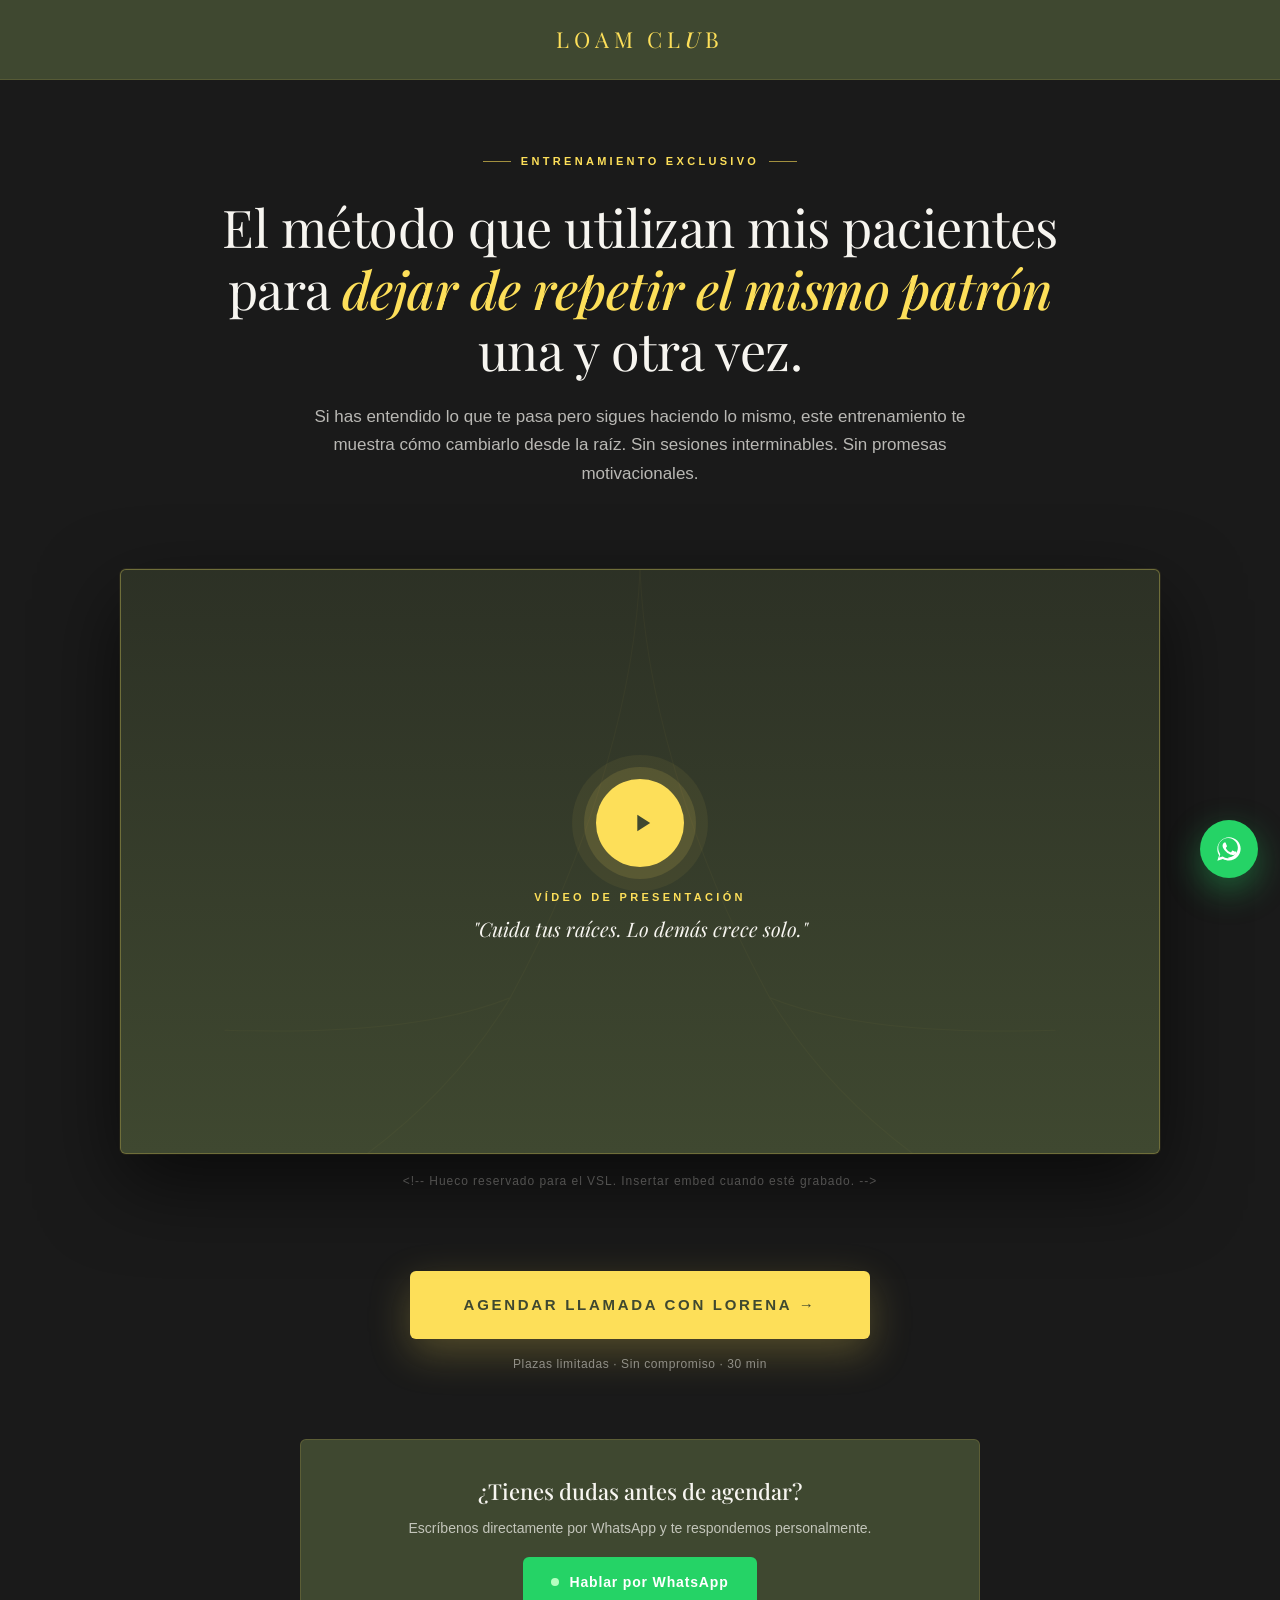
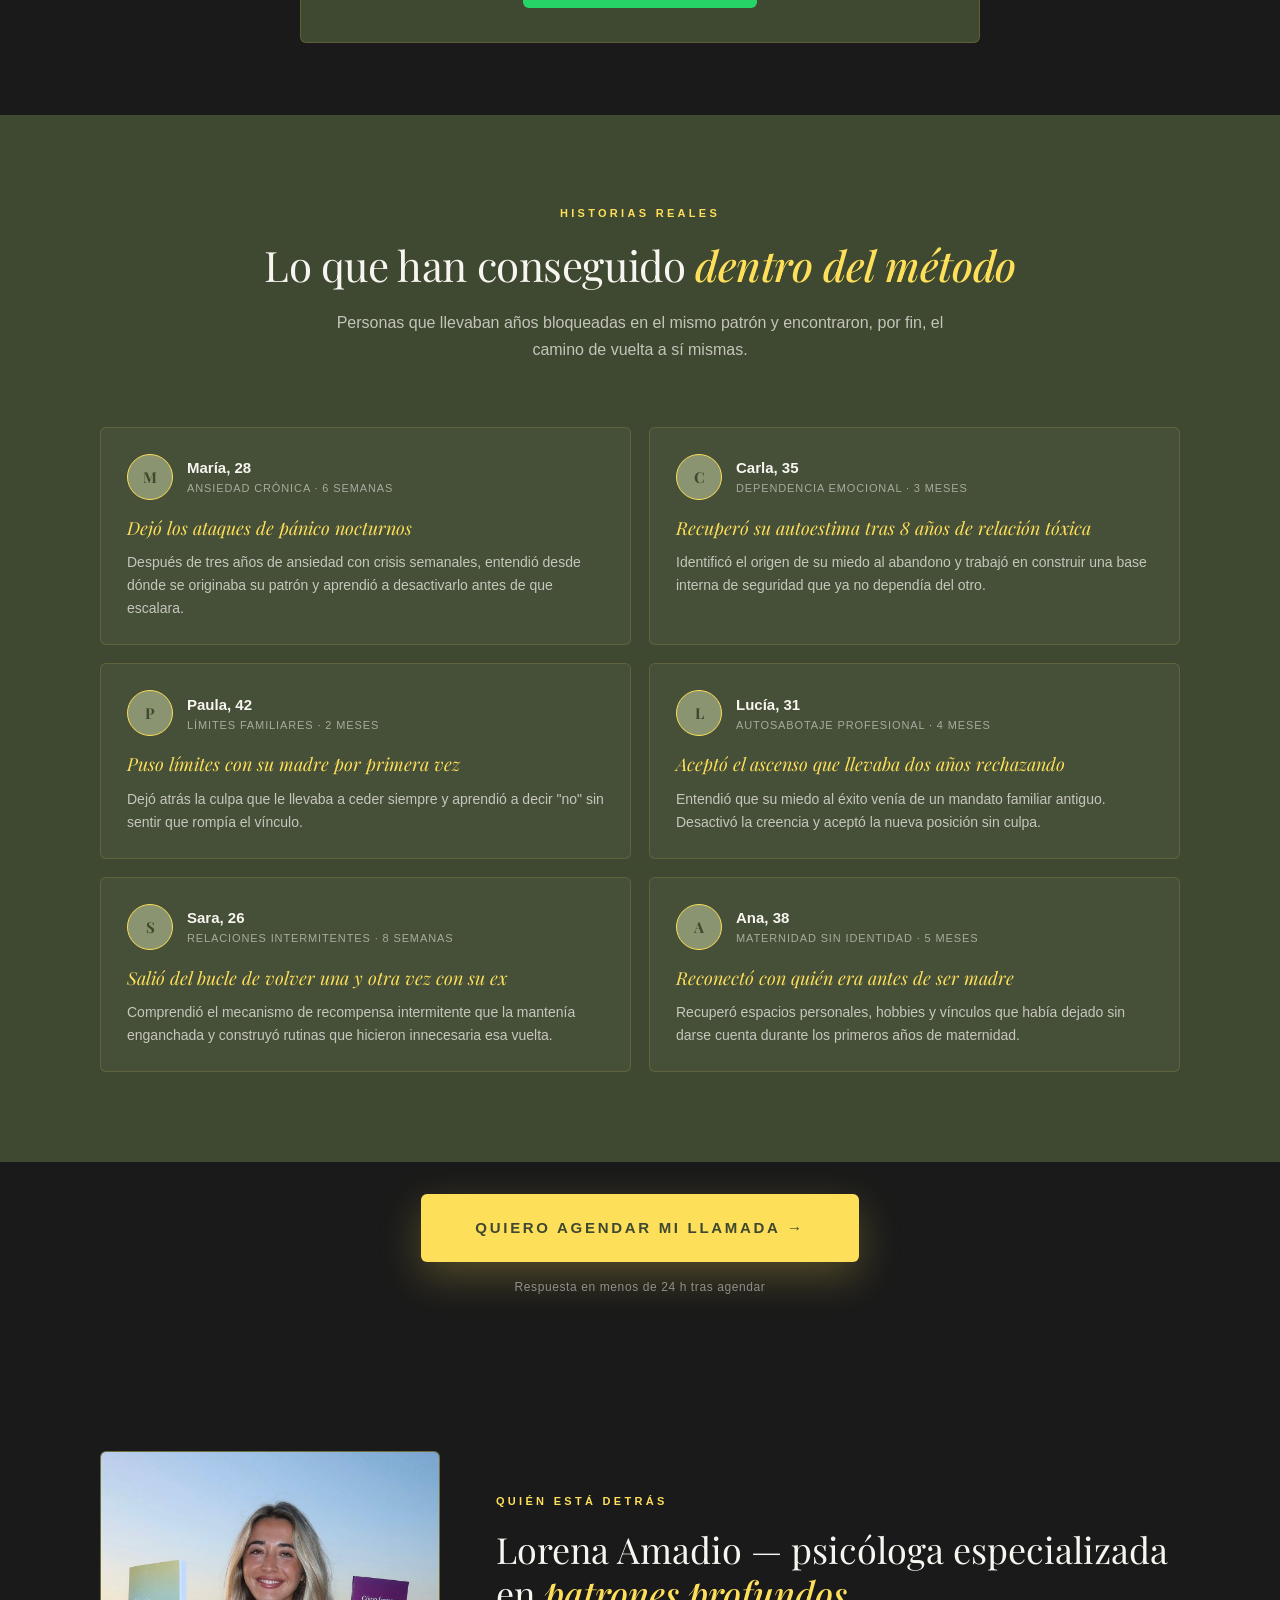
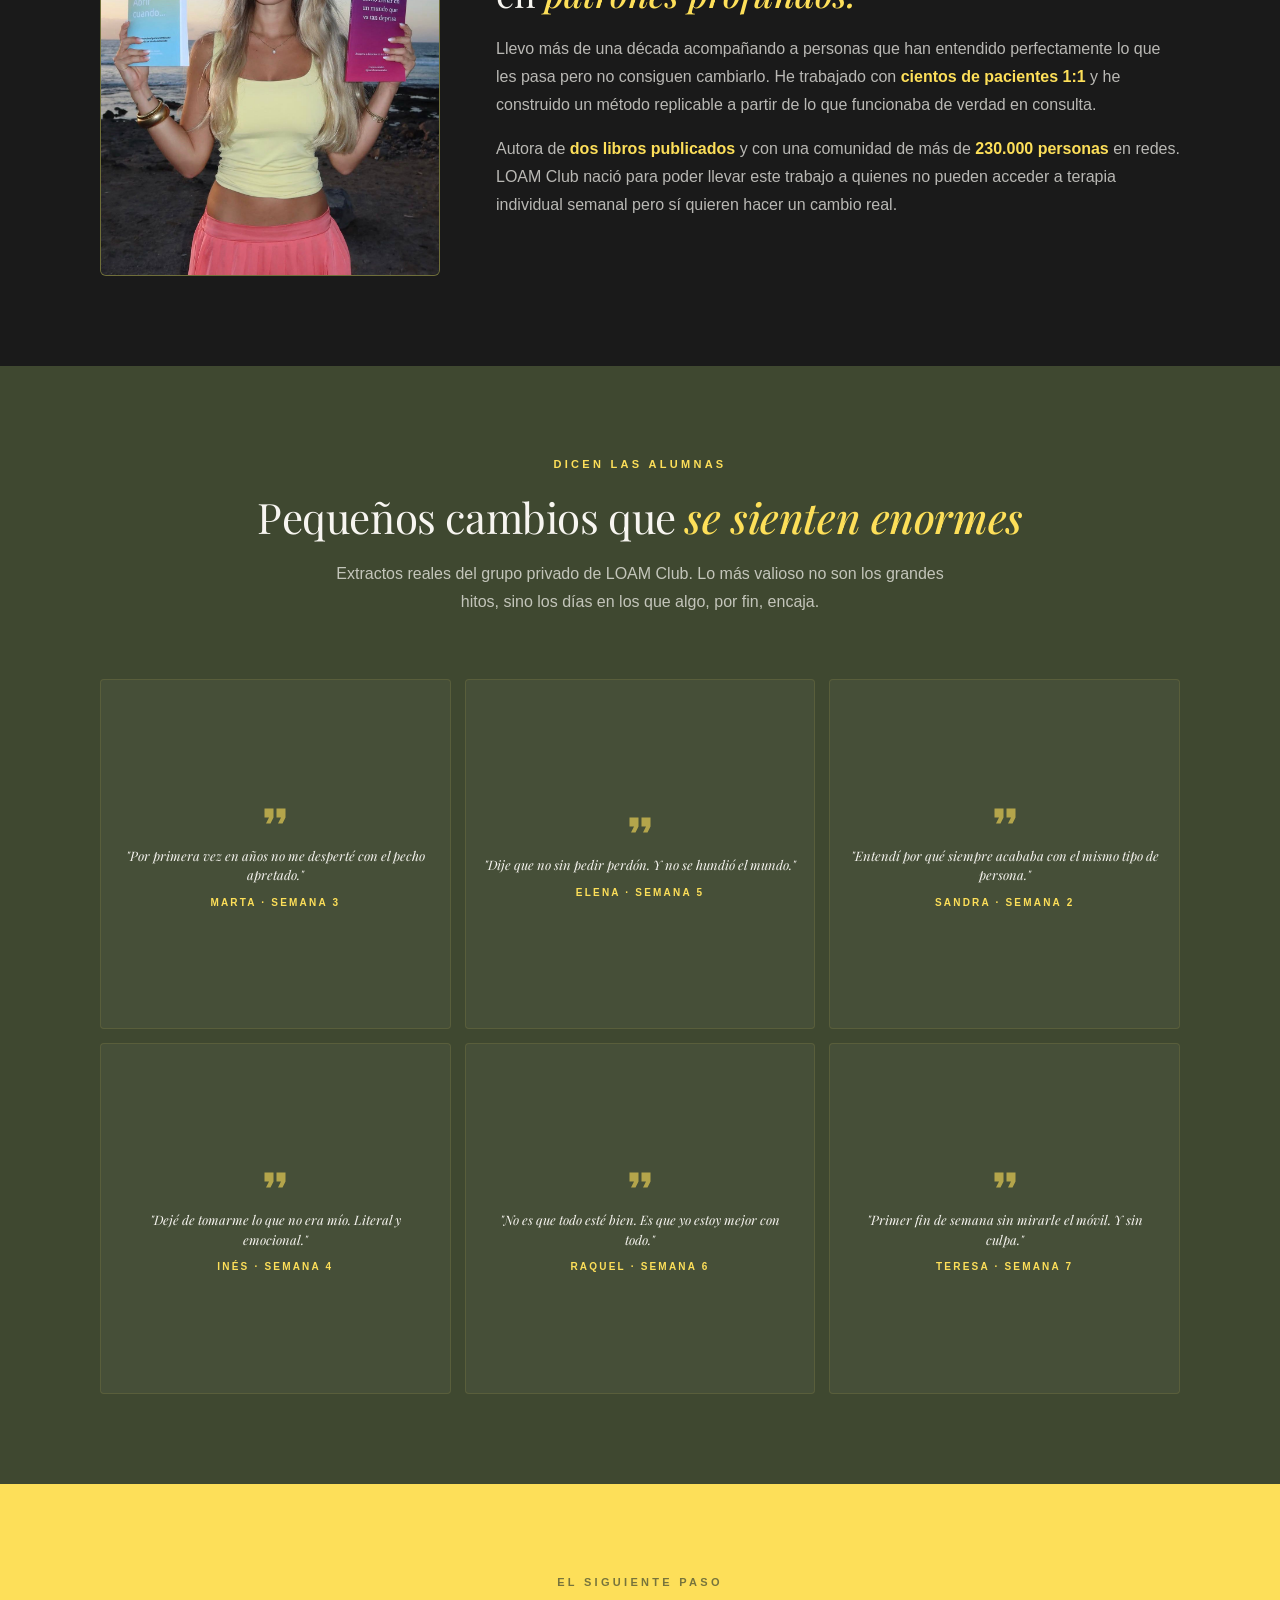
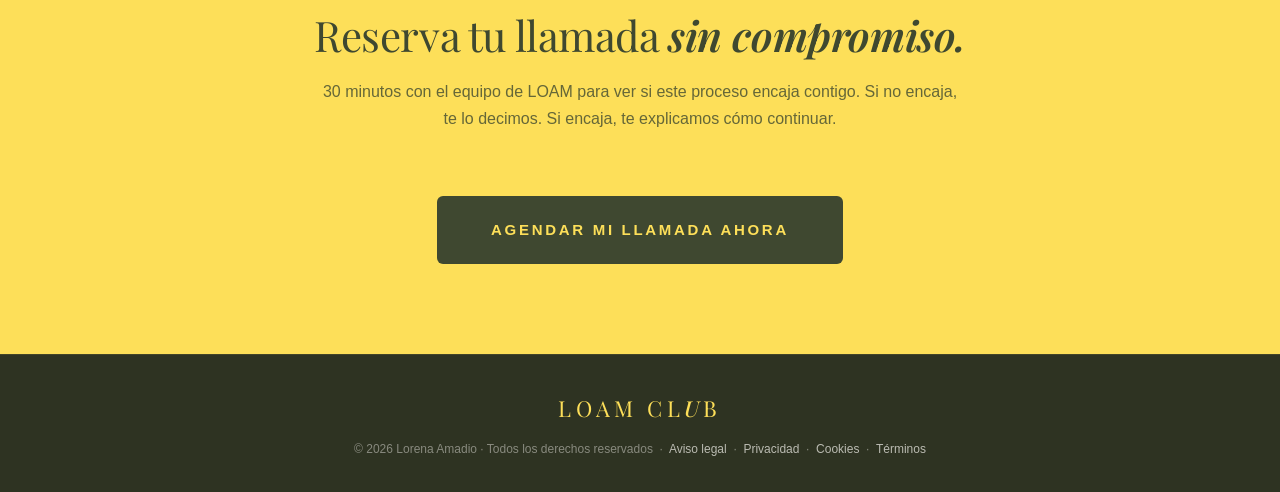
==== index.html @ 8cf87759 "VSL LOAM Club: landing de vídeo + página de agendar con Calendly - index.html: VSL con placeholder d" ====
<!DOCTYPE html>
<html lang="es">
<head>
  <meta charset="UTF-8" />
  <meta name="viewport" content="width=device-width, initial-scale=1.0" />
  <title>LOAM Club · Entrenamiento exclusivo con Lorena Amadio</title>
  <meta name="description" content="Descubre el método LOAM. Entrenamiento 1:1 con Lorena Amadio para desactivar patrones de autosabotaje y dependencia emocional." />
  <link rel="preconnect" href="https://fonts.googleapis.com">
  <link rel="preconnect" href="https://fonts.gstatic.com" crossorigin>
  <link href="https://fonts.googleapis.com/css2?family=Playfair+Display:ital,wght@0,400;0,500;0,600;0,700;1,400;1,500&display=swap" rel="stylesheet" />
  <style>
    *, *::before, *::after { box-sizing: border-box; margin: 0; padding: 0; }
    :root {
      --olive: #5B6644;
      --olive-deep: #3f4830;
      --olive-darker: #2e3322;
      --olive-soft: #8a9470;
      --gold: #FDDF59;
      --gold-hover: #f5d030;
      --black: #1A1A1A;
      --cream: #F7F5F0;
      --white: #FFFFFF;
      --muted: rgba(247,245,240,0.72);
    }
    html { scroll-behavior: smooth; }
    body {
      font-family: 'Arial Nova', Arial, Helvetica, sans-serif;
      background: var(--black);
      color: var(--cream);
      -webkit-font-smoothing: antialiased;
      overflow-x: hidden;
      line-height: 1.6;
    }
    a { color: inherit; text-decoration: none; }

    /* ─── TOP BAR / BRAND ─── */
    .topbar {
      background: var(--olive-deep);
      padding: 22px 20px;
      text-align: center;
      border-bottom: 1px solid rgba(253,223,89,0.12);
    }
    .brand-logo {
      font-family: 'Playfair Display', Georgia, serif;
      font-weight: 400;
      font-size: 22px;
      letter-spacing: 0.22em;
      color: var(--gold);
    }
    .brand-logo em { font-style: italic; font-weight: 500; }

    /* ─── HERO ─── */
    .hero {
      padding: 64px 20px 40px;
      text-align: center;
      max-width: 1080px;
      margin: 0 auto;
    }
    .overline {
      display: inline-flex;
      align-items: center;
      gap: 10px;
      font-size: 11px;
      font-weight: 700;
      letter-spacing: 0.3em;
      text-transform: uppercase;
      color: var(--gold);
      margin-bottom: 26px;
    }
    .overline::before, .overline::after {
      content: '';
      width: 28px; height: 1px;
      background: var(--gold);
      opacity: 0.6;
    }
    .headline {
      font-family: 'Playfair Display', Georgia, serif;
      font-size: clamp(30px, 4.4vw, 52px);
      font-weight: 400;
      line-height: 1.18;
      letter-spacing: -0.01em;
      color: var(--cream);
      margin-bottom: 22px;
      max-width: 920px;
      margin-left: auto; margin-right: auto;
    }
    .headline em { font-style: italic; color: var(--gold); font-weight: 500; }
    .subheadline {
      font-size: 17px;
      color: var(--muted);
      max-width: 680px;
      margin: 0 auto 40px;
      line-height: 1.7;
    }

    /* ─── VIDEO WRAPPER (placeholder) ─── */
    .video-section {
      padding: 0 20px 48px;
      max-width: 1080px;
      margin: 0 auto;
    }
    .video-wrap {
      position: relative;
      aspect-ratio: 16 / 9;
      background: var(--olive-deep);
      border: 1px solid rgba(253,223,89,0.25);
      border-radius: 6px;
      overflow: hidden;
      box-shadow: 0 30px 80px rgba(0,0,0,0.6), 0 0 0 1px rgba(253,223,89,0.08);
    }
    .video-placeholder {
      position: absolute; inset: 0;
      display: flex;
      flex-direction: column;
      align-items: center;
      justify-content: center;
      background-image:
        linear-gradient(180deg, rgba(26,26,26,0.5) 0%, rgba(63,72,48,0.6) 100%),
        url("data:image/svg+xml;utf8,<svg xmlns='http://www.w3.org/2000/svg' viewBox='0 0 800 450'><g stroke='%23FDDF59' fill='none' stroke-width='0.8' stroke-linecap='round' opacity='0.08'><path d='M400 0 C396 100,360 220,300 330 C270 380,230 420,190 450'/><path d='M400 0 C404 100,440 220,500 330 C530 380,570 420,610 450'/><path d='M300 330 C250 350,180 358,80 355'/><path d='M500 330 C550 350,620 358,720 355'/></g></svg>");
      background-size: cover;
      background-position: center;
      cursor: pointer;
    }
    .play-btn {
      width: 88px; height: 88px;
      border-radius: 50%;
      background: var(--gold);
      color: var(--olive-deep);
      display: flex;
      align-items: center;
      justify-content: center;
      box-shadow: 0 0 0 12px rgba(253,223,89,0.12), 0 0 0 24px rgba(253,223,89,0.06);
      margin-bottom: 22px;
      transition: transform .25s, box-shadow .25s;
    }
    .video-placeholder:hover .play-btn {
      transform: scale(1.08);
      box-shadow: 0 0 0 14px rgba(253,223,89,0.18), 0 0 0 28px rgba(253,223,89,0.08);
    }
    .play-btn svg { width: 28px; height: 28px; margin-left: 4px; }
    .video-label {
      font-size: 11px;
      font-weight: 700;
      color: var(--gold);
      letter-spacing: 0.3em;
      text-transform: uppercase;
      margin-bottom: 6px;
    }
    .video-sub {
      font-family: 'Playfair Display', Georgia, serif;
      font-style: italic;
      color: var(--cream);
      font-size: 20px;
    }
    .video-note {
      margin-top: 18px;
      text-align: center;
      font-size: 12px;
      color: rgba(247,245,240,0.42);
      letter-spacing: 0.08em;
    }

    /* ─── PRIMARY CTA ─── */
    .cta-block {
      text-align: center;
      padding: 32px 20px 64px;
      max-width: 720px;
      margin: 0 auto;
    }
    .btn-primary {
      display: inline-block;
      padding: 22px 54px;
      background: var(--gold);
      color: var(--olive-deep);
      font-weight: 800;
      font-size: 15px;
      letter-spacing: 0.18em;
      text-transform: uppercase;
      border-radius: 6px;
      border: none;
      cursor: pointer;
      box-shadow: 0 14px 40px rgba(253,223,89,0.25);
      transition: transform .2s, box-shadow .2s, background .2s;
      font-family: inherit;
    }
    .btn-primary:hover {
      background: var(--gold-hover);
      transform: translateY(-2px);
      box-shadow: 0 20px 48px rgba(253,223,89,0.32);
    }
    .btn-primary:active { transform: translateY(0); }
    .cta-caption {
      margin-top: 16px;
      font-size: 12px;
      color: rgba(247,245,240,0.5);
      letter-spacing: 0.05em;
    }

    /* ─── WHATSAPP BLOCK ─── */
    .wa-block {
      background: var(--olive-deep);
      padding: 34px 24px;
      margin: 0 20px 72px;
      max-width: 680px;
      margin-left: auto; margin-right: auto;
      border-radius: 6px;
      text-align: center;
      border: 1px solid rgba(253,223,89,0.15);
    }
    .wa-title {
      font-family: 'Playfair Display', Georgia, serif;
      font-size: 22px;
      font-weight: 500;
      margin-bottom: 8px;
      color: var(--cream);
    }
    .wa-sub {
      font-size: 14px;
      color: var(--muted);
      margin-bottom: 18px;
    }
    .btn-wa {
      display: inline-flex;
      align-items: center;
      gap: 10px;
      padding: 14px 28px;
      background: #25D366;
      color: #fff;
      border-radius: 6px;
      font-weight: 700;
      font-size: 14px;
      letter-spacing: 0.06em;
      transition: transform .15s;
    }
    .btn-wa:hover { transform: translateY(-2px); }
    .btn-wa .online {
      width: 8px; height: 8px;
      background: #b4ffc0;
      border-radius: 50%;
      animation: pulse 1.6s infinite;
    }
    @keyframes pulse { 50% { opacity: 0.4; } }

    /* ─── SECTION BASE ─── */
    section { padding: 90px 20px; }
    .section-inner {
      max-width: 1080px;
      margin: 0 auto;
    }
    .section-label {
      text-align: center;
      font-size: 11px;
      font-weight: 700;
      letter-spacing: 0.3em;
      text-transform: uppercase;
      color: var(--gold);
      margin-bottom: 18px;
    }
    .section-title {
      font-family: 'Playfair Display', Georgia, serif;
      font-size: clamp(28px, 3.6vw, 42px);
      font-weight: 400;
      text-align: center;
      line-height: 1.2;
      color: var(--cream);
      margin-bottom: 18px;
      letter-spacing: -0.01em;
    }
    .section-title em { font-style: italic; color: var(--gold); font-weight: 500; }
    .section-intro {
      text-align: center;
      font-size: 16px;
      color: var(--muted);
      max-width: 640px;
      margin: 0 auto 64px;
      line-height: 1.7;
    }

    /* ─── CASOS (social proof) ─── */
    .casos {
      background: var(--olive-deep);
    }
    .casos-grid {
      display: grid;
      grid-template-columns: repeat(2, 1fr);
      gap: 18px;
    }
    .caso {
      background: rgba(247,245,240,0.04);
      border: 1px solid rgba(253,223,89,0.14);
      border-radius: 6px;
      padding: 26px 26px 24px;
      transition: border-color .25s, transform .25s;
    }
    .caso:hover {
      border-color: rgba(253,223,89,0.4);
      transform: translateY(-3px);
    }
    .caso-head {
      display: flex;
      align-items: center;
      gap: 14px;
      margin-bottom: 16px;
    }
    .caso-avatar {
      width: 46px; height: 46px;
      border-radius: 50%;
      background: var(--olive-soft);
      color: var(--olive-deep);
      display: flex;
      align-items: center;
      justify-content: center;
      font-weight: 700;
      font-size: 15px;
      font-family: 'Playfair Display', serif;
      flex-shrink: 0;
      border: 1.5px solid var(--gold);
    }
    .caso-meta .name {
      font-size: 15px;
      font-weight: 700;
      color: var(--cream);
    }
    .caso-meta .info {
      font-size: 11px;
      color: rgba(247,245,240,0.55);
      letter-spacing: 0.08em;
      text-transform: uppercase;
    }
    .caso-result {
      font-family: 'Playfair Display', Georgia, serif;
      font-style: italic;
      font-size: 18px;
      color: var(--gold);
      margin-bottom: 10px;
      line-height: 1.4;
    }
    .caso-text {
      font-size: 14px;
      color: var(--muted);
      line-height: 1.65;
    }

    /* ─── AUTORIDAD LORENA ─── */
    .autoridad {
      background: var(--black);
    }
    .autoridad-grid {
      display: grid;
      grid-template-columns: 340px 1fr;
      gap: 56px;
      align-items: center;
    }
    .autoridad-img {
      position: relative;
      border-radius: 6px;
      overflow: hidden;
      aspect-ratio: 4 / 5;
      background: var(--olive-deep);
      border: 1px solid rgba(253,223,89,0.25);
    }
    .autoridad-img img {
      width: 100%; height: 100%;
      object-fit: cover;
      object-position: top center;
      display: block;
    }
    .autoridad-text h3 {
      font-family: 'Playfair Display', Georgia, serif;
      font-size: clamp(26px, 3vw, 36px);
      font-weight: 400;
      line-height: 1.2;
      color: var(--cream);
      margin-bottom: 20px;
    }
    .autoridad-text h3 em { font-style: italic; color: var(--gold); font-weight: 500; }
    .autoridad-text p {
      font-size: 16px;
      color: var(--muted);
      line-height: 1.75;
      margin-bottom: 16px;
    }
    .autoridad-text p strong { color: var(--gold); font-weight: 600; }

    /* ─── GALERÍA DE EVIDENCIA ─── */
    .gallery {
      background: var(--olive-deep);
    }
    .gallery-grid {
      display: grid;
      grid-template-columns: repeat(3, 1fr);
      gap: 14px;
    }
    .gal-item {
      aspect-ratio: 1;
      background: rgba(247,245,240,0.04);
      border: 1px solid rgba(253,223,89,0.1);
      border-radius: 4px;
      display: flex;
      flex-direction: column;
      align-items: center;
      justify-content: center;
      padding: 18px;
      text-align: center;
      transition: border-color .25s, transform .2s;
    }
    .gal-item:hover {
      border-color: rgba(253,223,89,0.35);
      transform: translateY(-2px);
    }
    .gal-icon {
      width: 36px; height: 36px;
      color: var(--gold);
      margin-bottom: 12px;
      opacity: 0.6;
    }
    .gal-quote {
      font-family: 'Playfair Display', Georgia, serif;
      font-style: italic;
      font-size: 13px;
      color: var(--cream);
      line-height: 1.5;
      margin-bottom: 10px;
    }
    .gal-author {
      font-size: 10px;
      color: var(--gold);
      letter-spacing: 0.22em;
      text-transform: uppercase;
      font-weight: 700;
    }

    /* ─── CIERRE ─── */
    .cierre {
      background: var(--gold);
      color: var(--olive-deep);
      text-align: center;
    }
    .cierre .section-label { color: var(--olive-deep); opacity: 0.7; }
    .cierre .section-title { color: var(--olive-deep); }
    .cierre .section-title em { color: var(--olive-deep); font-weight: 600; }
    .cierre .section-intro { color: rgba(63,72,48,0.8); }
    .btn-dark {
      display: inline-block;
      padding: 22px 54px;
      background: var(--olive-deep);
      color: var(--gold);
      font-weight: 800;
      font-size: 15px;
      letter-spacing: 0.18em;
      text-transform: uppercase;
      border-radius: 6px;
      cursor: pointer;
      transition: transform .2s, background .2s;
    }
    .btn-dark:hover { background: var(--black); transform: translateY(-2px); }

    /* ─── FOOTER ─── */
    footer {
      background: var(--olive-darker);
      padding: 36px 20px 32px;
      text-align: center;
      border-top: 1px solid rgba(253,223,89,0.1);
    }
    .footer-logo {
      font-family: 'Playfair Display', Georgia, serif;
      font-weight: 400;
      font-size: 22px;
      letter-spacing: 0.2em;
      color: var(--gold);
      margin-bottom: 12px;
    }
    .footer-logo em { font-style: italic; font-weight: 500; }
    .footer-text {
      font-size: 12px;
      color: rgba(247,245,240,0.45);
      line-height: 1.8;
    }
    .footer-text a {
      color: rgba(247,245,240,0.7);
      transition: color .2s;
    }
    .footer-text a:hover { color: var(--gold); }

    /* ─── FLOATING WA ─── */
    .wa-float {
      position: fixed;
      bottom: 22px; right: 22px;
      z-index: 50;
      background: #25D366;
      width: 58px; height: 58px;
      border-radius: 50%;
      display: flex;
      align-items: center;
      justify-content: center;
      box-shadow: 0 12px 34px rgba(37,211,102,0.4);
      transition: transform .2s;
    }
    .wa-float:hover { transform: scale(1.08); }
    .wa-float svg { width: 28px; height: 28px; color: #fff; }

    /* ─── RESPONSIVE ─── */
    @media (max-width: 820px) {
      .casos-grid { grid-template-columns: 1fr; }
      .autoridad-grid { grid-template-columns: 1fr; gap: 36px; }
      .gallery-grid { grid-template-columns: repeat(2, 1fr); }
      .hero { padding: 44px 16px 28px; }
      section { padding: 70px 16px; }
      .btn-primary, .btn-dark { padding: 18px 38px; font-size: 13px; }
    }
    @media (max-width: 480px) {
      .gallery-grid { grid-template-columns: 1fr; }
      .wa-float { width: 52px; height: 52px; bottom: 16px; right: 16px; }
    }
  </style>
</head>
<body>

  <!-- TOPBAR / BRAND -->
  <div class="topbar">
    <a href="https://felipecbbb.github.io/loam/" class="brand-logo">LOAM CL<em>U</em>B</a>
  </div>

  <!-- HERO -->
  <section class="hero">
    <div class="overline">Entrenamiento exclusivo</div>
    <h1 class="headline">
      El método que utilizan mis pacientes para <em>dejar de repetir el mismo patrón</em> una y otra vez.
    </h1>
    <p class="subheadline">
      Si has entendido lo que te pasa pero sigues haciendo lo mismo, este entrenamiento te muestra cómo cambiarlo desde la raíz. Sin sesiones interminables. Sin promesas motivacionales.
    </p>
  </section>

  <!-- VIDEO -->
  <section class="video-section">
    <div class="video-wrap" id="video">
      <!-- Cuando esté el VSL, reemplaza todo este bloque por el iframe del hosting (YouTube/Vimeo/Mux). Mantén el aspect-ratio. -->
      <div class="video-placeholder" onclick="document.getElementById('cta-main').scrollIntoView({behavior:'smooth'})">
        <div class="play-btn">
          <svg viewBox="0 0 24 24" fill="currentColor"><path d="M8 5v14l11-7z"/></svg>
        </div>
        <div class="video-label">Vídeo de presentación</div>
        <div class="video-sub">"Cuida tus raíces. Lo demás crece solo."</div>
      </div>
    </div>
    <div class="video-note">&lt;!-- Hueco reservado para el VSL. Insertar embed cuando esté grabado. --&gt;</div>
  </section>

  <!-- CTA PRIMARIO -->
  <div class="cta-block" id="cta-main">
    <a href="agendar.html" class="btn-primary">Agendar llamada con Lorena →</a>
    <div class="cta-caption">Plazas limitadas · Sin compromiso · 30 min</div>
  </div>

  <!-- WHATSAPP BLOQUE -->
  <div class="wa-block">
    <div class="wa-title">¿Tienes dudas antes de agendar?</div>
    <div class="wa-sub">Escríbenos directamente por WhatsApp y te respondemos personalmente.</div>
    <a href="https://wa.me/34600000000?text=Hola%20Lorena%2C%20quiero%20m%C3%A1s%20informaci%C3%B3n%20sobre%20LOAM%20Club" target="_blank" rel="noopener" class="btn-wa">
      <span class="online"></span>
      Hablar por WhatsApp
    </a>
  </div>

  <!-- CASOS DE ÉXITO -->
  <section class="casos">
    <div class="section-inner">
      <div class="section-label">Historias reales</div>
      <h2 class="section-title">Lo que han conseguido <em>dentro del método</em></h2>
      <p class="section-intro">Personas que llevaban años bloqueadas en el mismo patrón y encontraron, por fin, el camino de vuelta a sí mismas.</p>

      <div class="casos-grid">
        <div class="caso">
          <div class="caso-head">
            <div class="caso-avatar">M</div>
            <div class="caso-meta">
              <div class="name">María, 28</div>
              <div class="info">Ansiedad crónica · 6 semanas</div>
            </div>
          </div>
          <div class="caso-result">Dejó los ataques de pánico nocturnos</div>
          <p class="caso-text">Después de tres años de ansiedad con crisis semanales, entendió desde dónde se originaba su patrón y aprendió a desactivarlo antes de que escalara.</p>
        </div>

        <div class="caso">
          <div class="caso-head">
            <div class="caso-avatar">C</div>
            <div class="caso-meta">
              <div class="name">Carla, 35</div>
              <div class="info">Dependencia emocional · 3 meses</div>
            </div>
          </div>
          <div class="caso-result">Recuperó su autoestima tras 8 años de relación tóxica</div>
          <p class="caso-text">Identificó el origen de su miedo al abandono y trabajó en construir una base interna de seguridad que ya no dependía del otro.</p>
        </div>

        <div class="caso">
          <div class="caso-head">
            <div class="caso-avatar">P</div>
            <div class="caso-meta">
              <div class="name">Paula, 42</div>
              <div class="info">Límites familiares · 2 meses</div>
            </div>
          </div>
          <div class="caso-result">Puso límites con su madre por primera vez</div>
          <p class="caso-text">Dejó atrás la culpa que le llevaba a ceder siempre y aprendió a decir "no" sin sentir que rompía el vínculo.</p>
        </div>

        <div class="caso">
          <div class="caso-head">
            <div class="caso-avatar">L</div>
            <div class="caso-meta">
              <div class="name">Lucía, 31</div>
              <div class="info">Autosabotaje profesional · 4 meses</div>
            </div>
          </div>
          <div class="caso-result">Aceptó el ascenso que llevaba dos años rechazando</div>
          <p class="caso-text">Entendió que su miedo al éxito venía de un mandato familiar antiguo. Desactivó la creencia y aceptó la nueva posición sin culpa.</p>
        </div>

        <div class="caso">
          <div class="caso-head">
            <div class="caso-avatar">S</div>
            <div class="caso-meta">
              <div class="name">Sara, 26</div>
              <div class="info">Relaciones intermitentes · 8 semanas</div>
            </div>
          </div>
          <div class="caso-result">Salió del bucle de volver una y otra vez con su ex</div>
          <p class="caso-text">Comprendió el mecanismo de recompensa intermitente que la mantenía enganchada y construyó rutinas que hicieron innecesaria esa vuelta.</p>
        </div>

        <div class="caso">
          <div class="caso-head">
            <div class="caso-avatar">A</div>
            <div class="caso-meta">
              <div class="name">Ana, 38</div>
              <div class="info">Maternidad sin identidad · 5 meses</div>
            </div>
          </div>
          <div class="caso-result">Reconectó con quién era antes de ser madre</div>
          <p class="caso-text">Recuperó espacios personales, hobbies y vínculos que había dejado sin darse cuenta durante los primeros años de maternidad.</p>
        </div>
      </div>
    </div>
  </section>

  <!-- CTA SECUNDARIO -->
  <div class="cta-block">
    <a href="agendar.html" class="btn-primary">Quiero agendar mi llamada →</a>
    <div class="cta-caption">Respuesta en menos de 24 h tras agendar</div>
  </div>

  <!-- AUTORIDAD -->
  <section class="autoridad">
    <div class="section-inner autoridad-grid">
      <div class="autoridad-img">
        <img src="lorena.png" alt="Lorena Amadio, Psicóloga" />
      </div>
      <div class="autoridad-text">
        <div class="section-label" style="text-align:left;">Quién está detrás</div>
        <h3>Lorena Amadio — psicóloga especializada en <em>patrones profundos.</em></h3>
        <p>Llevo más de una década acompañando a personas que han entendido perfectamente lo que les pasa pero no consiguen cambiarlo. He trabajado con <strong>cientos de pacientes 1:1</strong> y he construido un método replicable a partir de lo que funcionaba de verdad en consulta.</p>
        <p>Autora de <strong>dos libros publicados</strong> y con una comunidad de más de <strong>230.000 personas</strong> en redes. LOAM Club nació para poder llevar este trabajo a quienes no pueden acceder a terapia individual semanal pero sí quieren hacer un cambio real.</p>
      </div>
    </div>
  </section>

  <!-- GALERÍA DE EVIDENCIA (testimonios cortos) -->
  <section class="gallery">
    <div class="section-inner">
      <div class="section-label">Dicen las alumnas</div>
      <h2 class="section-title">Pequeños cambios que <em>se sienten enormes</em></h2>
      <p class="section-intro">Extractos reales del grupo privado de LOAM Club. Lo más valioso no son los grandes hitos, sino los días en los que algo, por fin, encaja.</p>

      <div class="gallery-grid">
        <div class="gal-item">
          <svg class="gal-icon" viewBox="0 0 24 24" fill="currentColor"><path d="M6 17h3l2-4V7H5v6h3zm8 0h3l2-4V7h-6v6h3z"/></svg>
          <p class="gal-quote">"Por primera vez en años no me desperté con el pecho apretado."</p>
          <div class="gal-author">Marta · Semana 3</div>
        </div>
        <div class="gal-item">
          <svg class="gal-icon" viewBox="0 0 24 24" fill="currentColor"><path d="M6 17h3l2-4V7H5v6h3zm8 0h3l2-4V7h-6v6h3z"/></svg>
          <p class="gal-quote">"Dije que no sin pedir perdón. Y no se hundió el mundo."</p>
          <div class="gal-author">Elena · Semana 5</div>
        </div>
        <div class="gal-item">
          <svg class="gal-icon" viewBox="0 0 24 24" fill="currentColor"><path d="M6 17h3l2-4V7H5v6h3zm8 0h3l2-4V7h-6v6h3z"/></svg>
          <p class="gal-quote">"Entendí por qué siempre acababa con el mismo tipo de persona."</p>
          <div class="gal-author">Sandra · Semana 2</div>
        </div>
        <div class="gal-item">
          <svg class="gal-icon" viewBox="0 0 24 24" fill="currentColor"><path d="M6 17h3l2-4V7H5v6h3zm8 0h3l2-4V7h-6v6h3z"/></svg>
          <p class="gal-quote">"Dejé de tomarme lo que no era mío. Literal y emocional."</p>
          <div class="gal-author">Inés · Semana 4</div>
        </div>
        <div class="gal-item">
          <svg class="gal-icon" viewBox="0 0 24 24" fill="currentColor"><path d="M6 17h3l2-4V7H5v6h3zm8 0h3l2-4V7h-6v6h3z"/></svg>
          <p class="gal-quote">"No es que todo esté bien. Es que yo estoy mejor con todo."</p>
          <div class="gal-author">Raquel · Semana 6</div>
        </div>
        <div class="gal-item">
          <svg class="gal-icon" viewBox="0 0 24 24" fill="currentColor"><path d="M6 17h3l2-4V7H5v6h3zm8 0h3l2-4V7h-6v6h3z"/></svg>
          <p class="gal-quote">"Primer fin de semana sin mirarle el móvil. Y sin culpa."</p>
          <div class="gal-author">Teresa · Semana 7</div>
        </div>
      </div>
    </div>
  </section>

  <!-- CIERRE -->
  <section class="cierre">
    <div class="section-inner">
      <div class="section-label">El siguiente paso</div>
      <h2 class="section-title">Reserva tu llamada <em>sin compromiso.</em></h2>
      <p class="section-intro">30 minutos con el equipo de LOAM para ver si este proceso encaja contigo. Si no encaja, te lo decimos. Si encaja, te explicamos cómo continuar.</p>
      <a href="agendar.html" class="btn-dark">Agendar mi llamada ahora</a>
    </div>
  </section>

  <!-- FOOTER -->
  <footer>
    <div class="footer-logo">LOAM CL<em>U</em>B</div>
    <p class="footer-text">
      © 2026 Lorena Amadio · Todos los derechos reservados
      &nbsp;·&nbsp;
      <a href="legal/aviso-legal.html">Aviso legal</a>
      &nbsp;·&nbsp;
      <a href="legal/privacidad.html">Privacidad</a>
      &nbsp;·&nbsp;
      <a href="legal/cookies.html">Cookies</a>
      &nbsp;·&nbsp;
      <a href="legal/terminos.html">Términos</a>
    </p>
  </footer>

  <!-- WHATSAPP FLOTANTE -->
  <a href="https://wa.me/34600000000?text=Hola%20Lorena%2C%20quiero%20m%C3%A1s%20informaci%C3%B3n%20sobre%20LOAM%20Club" class="wa-float" target="_blank" rel="noopener" aria-label="WhatsApp">
    <svg viewBox="0 0 24 24" fill="currentColor"><path d="M17.5 14.4c-.3-.1-1.8-.9-2-1s-.5-.1-.7.1-.8 1-.9 1.2-.3.2-.6.1c-.3-.2-1.2-.5-2.3-1.4-.9-.8-1.4-1.7-1.6-2-.2-.3 0-.4.1-.6l.4-.5c.2-.2.2-.3.3-.5s0-.4 0-.6c0-.1-.7-1.6-.9-2.2s-.4-.5-.6-.5h-.5c-.2 0-.5.1-.7.3-.3.3-1 1-1 2.4 0 1.4 1 2.8 1.2 3 .1.2 2 3.1 4.9 4.2.7.3 1.2.5 1.6.6.7.2 1.3.2 1.8.1.5-.1 1.7-.7 2-1.4.2-.7.2-1.2.2-1.4-.1-.1-.3-.2-.6-.3zM12 2C6.5 2 2 6.5 2 12c0 1.9.5 3.7 1.5 5.3L2 22l4.8-1.5c1.5.8 3.3 1.3 5.2 1.3 5.5 0 10-4.5 10-10S17.5 2 12 2zm0 18c-1.8 0-3.5-.5-5-1.4l-.4-.2-3 .9.9-2.9-.2-.3c-1-1.5-1.5-3.3-1.5-5.1 0-4.6 3.8-8.4 8.4-8.4 4.6 0 8.4 3.8 8.4 8.4-.1 4.5-3.9 8.4-8.6 8.4z"/></svg>
  </a>

</body>
</html>
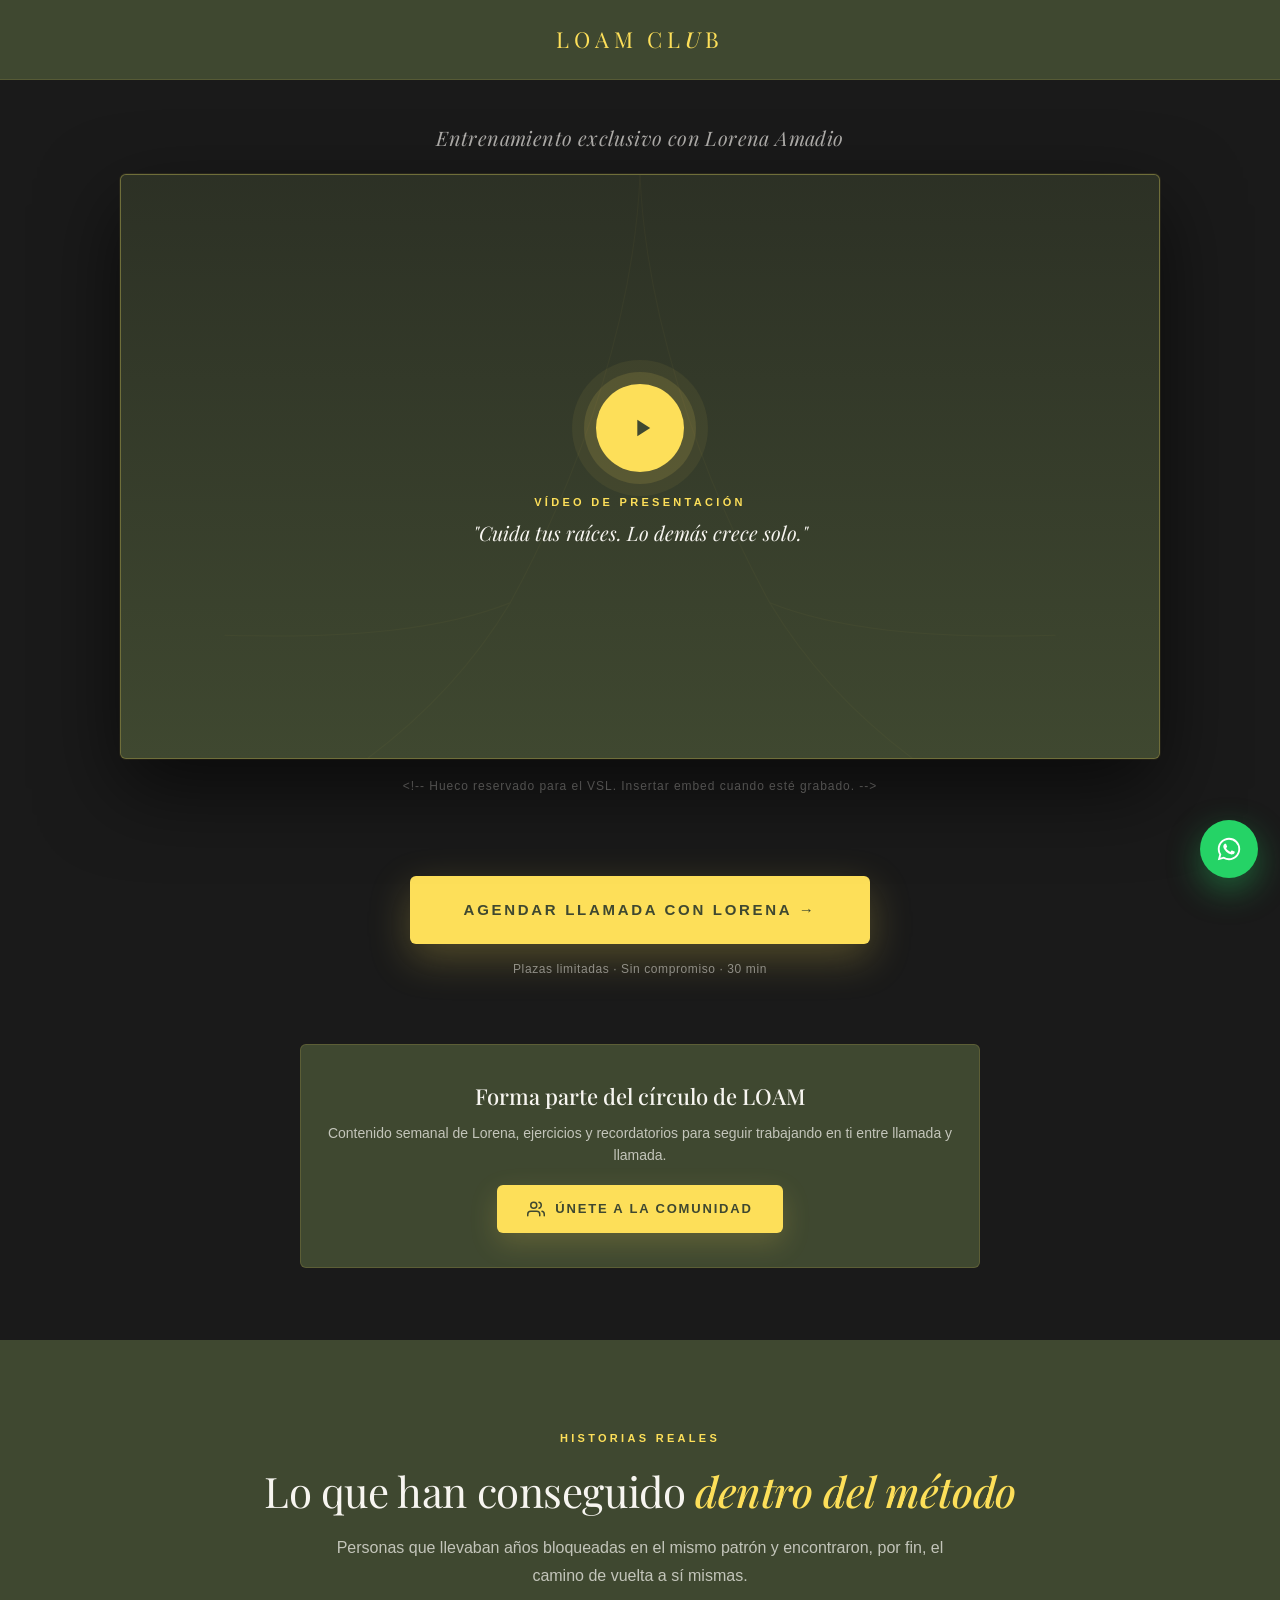
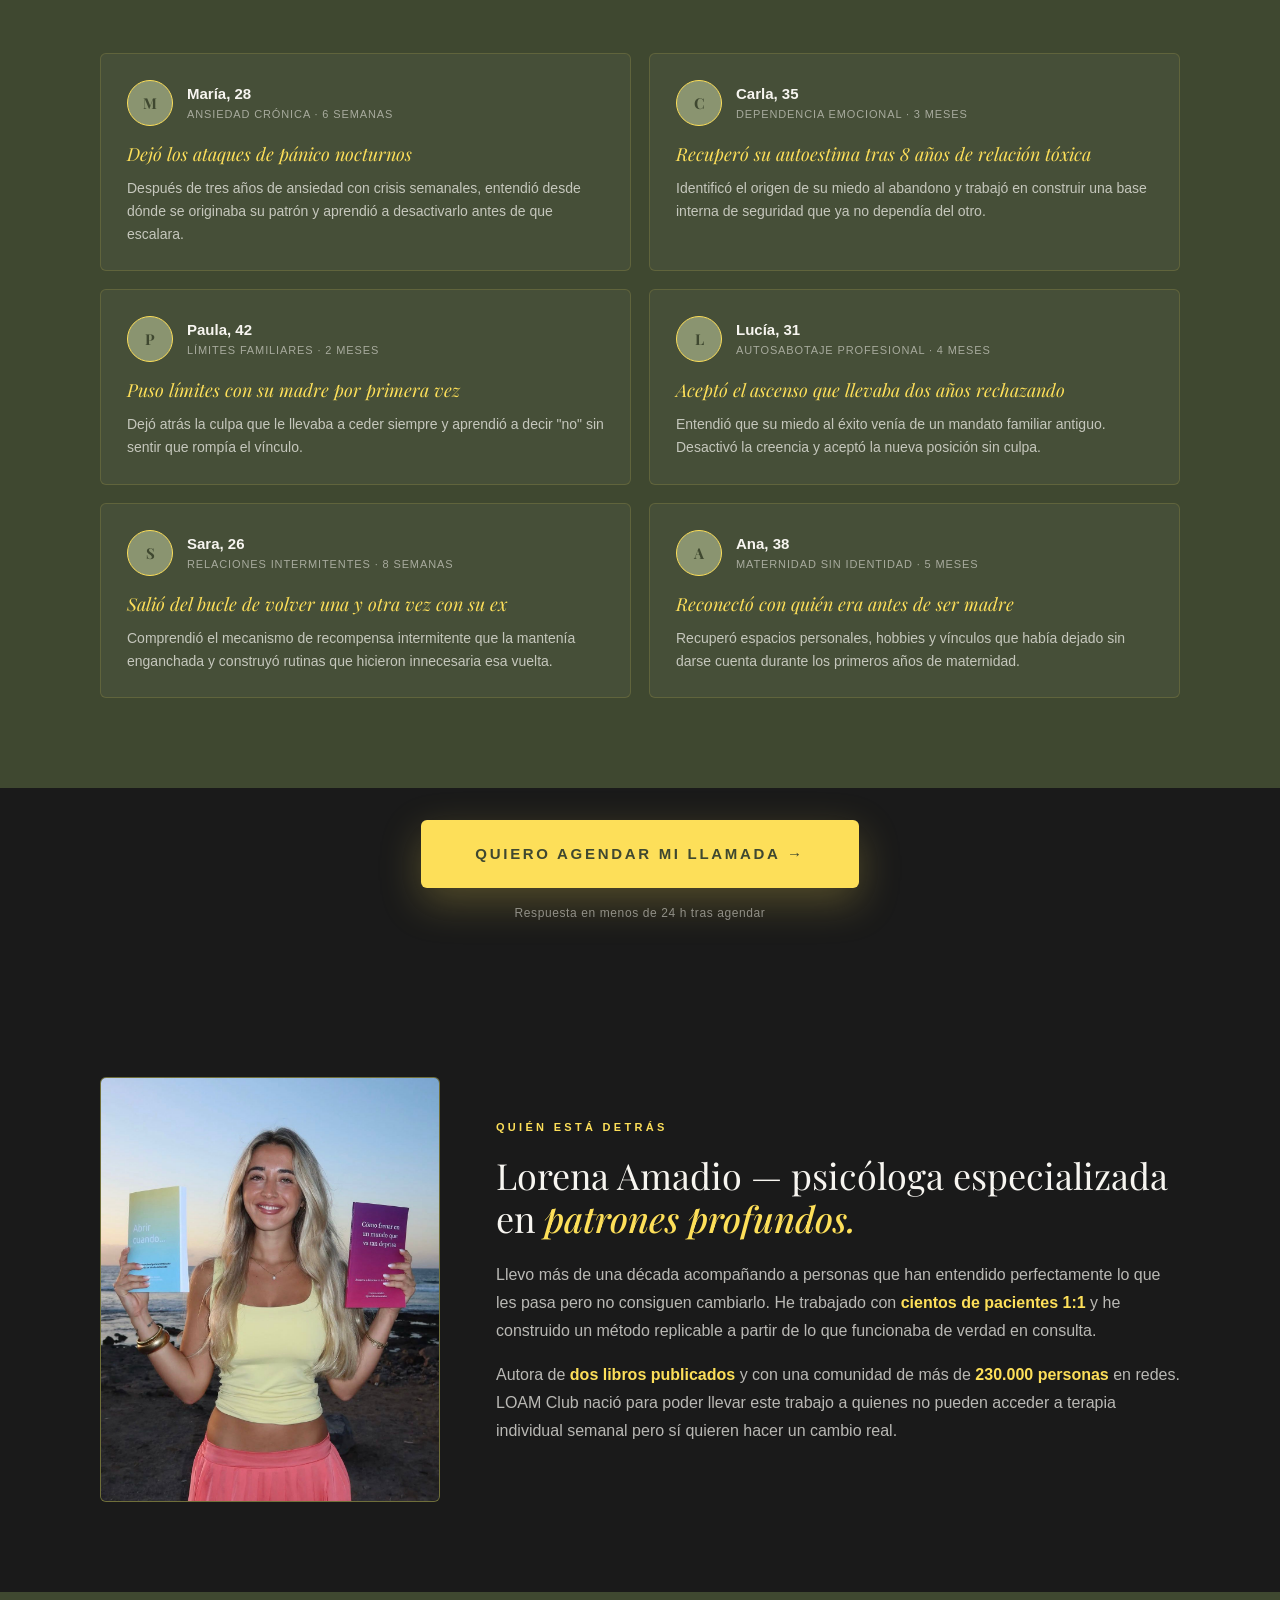
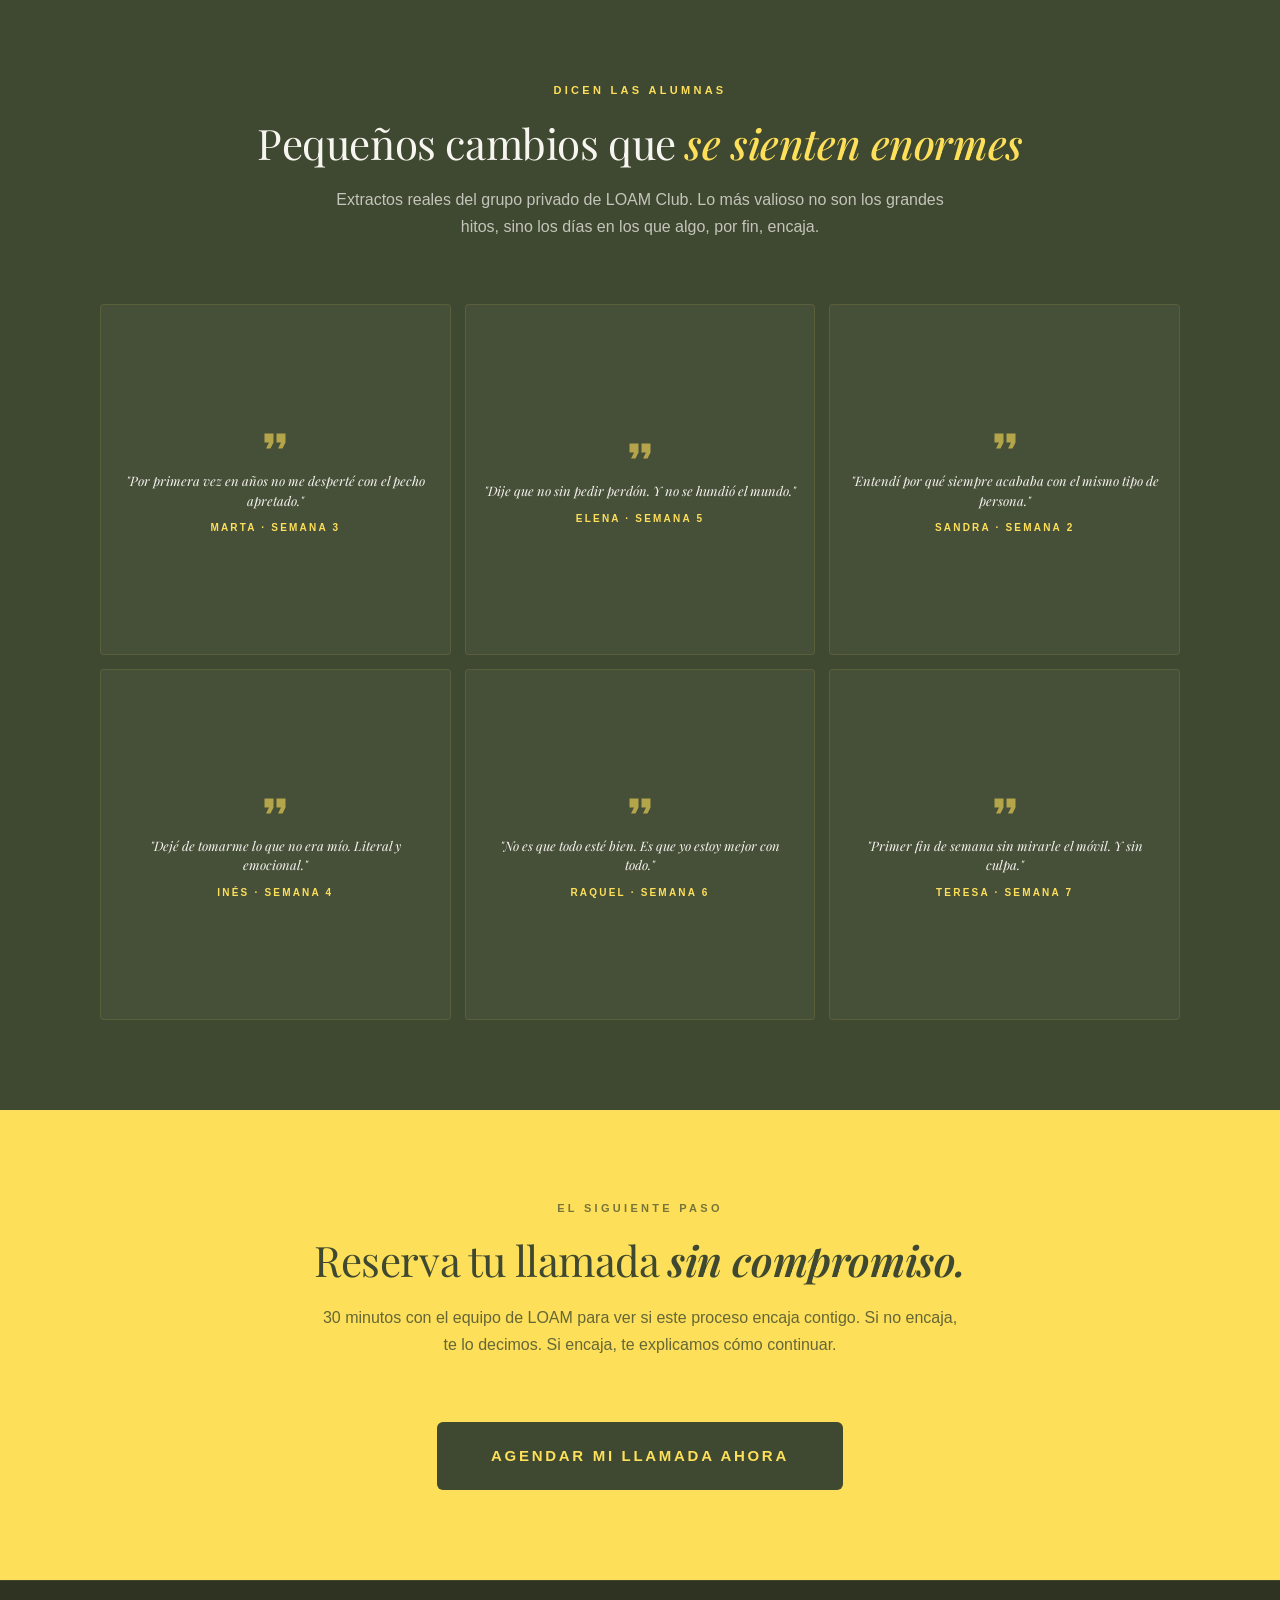
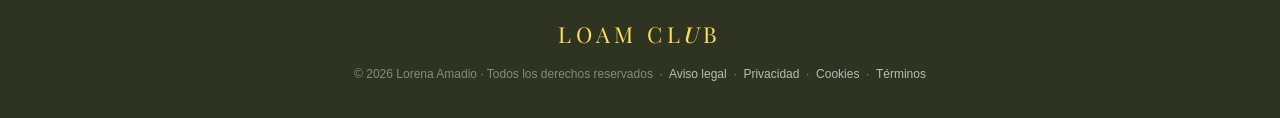
==== commit c7c1f352: "refactor: hero minimalista (vídeo protagonista), botón 'Únete a la comunidad' y icono WhatsApp corre" ====
--- a/index.html
+++ b/index.html
@@ -51,11 +51,21 @@
 
     /* ─── HERO ─── */
     .hero {
-      padding: 64px 20px 40px;
+      padding: 44px 20px 22px;
       text-align: center;
       max-width: 1080px;
       margin: 0 auto;
     }
+    .hero-simple {
+      font-family: 'Playfair Display', Georgia, serif;
+      font-size: clamp(16px, 1.6vw, 20px);
+      font-weight: 400;
+      font-style: italic;
+      color: rgba(247,245,240,0.68);
+      letter-spacing: 0.02em;
+      line-height: 1.4;
+    }
+    /* overline/headline/subheadline mantenidos en CSS por si se reutilizan en otras secciones */
     .overline {
       display: inline-flex;
       align-items: center;
@@ -72,25 +82,6 @@
       width: 28px; height: 1px;
       background: var(--gold);
       opacity: 0.6;
-    }
-    .headline {
-      font-family: 'Playfair Display', Georgia, serif;
-      font-size: clamp(30px, 4.4vw, 52px);
-      font-weight: 400;
-      line-height: 1.18;
-      letter-spacing: -0.01em;
-      color: var(--cream);
-      margin-bottom: 22px;
-      max-width: 920px;
-      margin-left: auto; margin-right: auto;
-    }
-    .headline em { font-style: italic; color: var(--gold); font-weight: 500; }
-    .subheadline {
-      font-size: 17px;
-      color: var(--muted);
-      max-width: 680px;
-      margin: 0 auto 40px;
-      line-height: 1.7;
     }
 
     /* ─── VIDEO WRAPPER (placeholder) ─── */
@@ -219,26 +210,27 @@
       color: var(--muted);
       margin-bottom: 18px;
     }
-    .btn-wa {
+    .btn-community {
       display: inline-flex;
       align-items: center;
       gap: 10px;
-      padding: 14px 28px;
-      background: #25D366;
-      color: #fff;
+      padding: 14px 30px;
+      background: var(--gold);
+      color: var(--olive-deep);
       border-radius: 6px;
-      font-weight: 700;
-      font-size: 14px;
-      letter-spacing: 0.06em;
-      transition: transform .15s;
-    }
-    .btn-wa:hover { transform: translateY(-2px); }
-    .btn-wa .online {
-      width: 8px; height: 8px;
-      background: #b4ffc0;
-      border-radius: 50%;
-      animation: pulse 1.6s infinite;
-    }
+      font-weight: 800;
+      font-size: 13px;
+      letter-spacing: 0.14em;
+      text-transform: uppercase;
+      transition: transform .15s, background .2s, box-shadow .2s;
+      box-shadow: 0 10px 28px rgba(253,223,89,0.18);
+    }
+    .btn-community:hover {
+      background: var(--gold-hover);
+      transform: translateY(-2px);
+      box-shadow: 0 14px 34px rgba(253,223,89,0.26);
+    }
+    .btn-community svg { width: 18px; height: 18px; }
     @keyframes pulse { 50% { opacity: 0.4; } }
 
     /* ─── SECTION BASE ─── */
@@ -523,13 +515,7 @@
 
   <!-- HERO -->
   <section class="hero">
-    <div class="overline">Entrenamiento exclusivo</div>
-    <h1 class="headline">
-      El método que utilizan mis pacientes para <em>dejar de repetir el mismo patrón</em> una y otra vez.
-    </h1>
-    <p class="subheadline">
-      Si has entendido lo que te pasa pero sigues haciendo lo mismo, este entrenamiento te muestra cómo cambiarlo desde la raíz. Sin sesiones interminables. Sin promesas motivacionales.
-    </p>
+    <h1 class="hero-simple">Entrenamiento exclusivo con Lorena Amadio</h1>
   </section>
 
   <!-- VIDEO -->
@@ -553,13 +539,13 @@
     <div class="cta-caption">Plazas limitadas · Sin compromiso · 30 min</div>
   </div>
 
-  <!-- WHATSAPP BLOQUE -->
+  <!-- COMUNIDAD BLOQUE -->
   <div class="wa-block">
-    <div class="wa-title">¿Tienes dudas antes de agendar?</div>
-    <div class="wa-sub">Escríbenos directamente por WhatsApp y te respondemos personalmente.</div>
-    <a href="https://wa.me/34600000000?text=Hola%20Lorena%2C%20quiero%20m%C3%A1s%20informaci%C3%B3n%20sobre%20LOAM%20Club" target="_blank" rel="noopener" class="btn-wa">
-      <span class="online"></span>
-      Hablar por WhatsApp
+    <div class="wa-title">Forma parte del círculo de LOAM</div>
+    <div class="wa-sub">Contenido semanal de Lorena, ejercicios y recordatorios para seguir trabajando en ti entre llamada y llamada.</div>
+    <a href="#" onclick="event.preventDefault();" class="btn-community" aria-disabled="true">
+      <svg viewBox="0 0 24 24" fill="none" stroke="currentColor" stroke-width="2" stroke-linecap="round" stroke-linejoin="round"><path d="M17 21v-2a4 4 0 0 0-4-4H5a4 4 0 0 0-4 4v2"/><circle cx="9" cy="7" r="4"/><path d="M23 21v-2a4 4 0 0 0-3-3.87"/><path d="M16 3.13a4 4 0 0 1 0 7.75"/></svg>
+      Únete a la comunidad
     </a>
   </div>
 
@@ -736,8 +722,10 @@
   </footer>
 
   <!-- WHATSAPP FLOTANTE -->
-  <a href="https://wa.me/34600000000?text=Hola%20Lorena%2C%20quiero%20m%C3%A1s%20informaci%C3%B3n%20sobre%20LOAM%20Club" class="wa-float" target="_blank" rel="noopener" aria-label="WhatsApp">
-    <svg viewBox="0 0 24 24" fill="currentColor"><path d="M17.5 14.4c-.3-.1-1.8-.9-2-1s-.5-.1-.7.1-.8 1-.9 1.2-.3.2-.6.1c-.3-.2-1.2-.5-2.3-1.4-.9-.8-1.4-1.7-1.6-2-.2-.3 0-.4.1-.6l.4-.5c.2-.2.2-.3.3-.5s0-.4 0-.6c0-.1-.7-1.6-.9-2.2s-.4-.5-.6-.5h-.5c-.2 0-.5.1-.7.3-.3.3-1 1-1 2.4 0 1.4 1 2.8 1.2 3 .1.2 2 3.1 4.9 4.2.7.3 1.2.5 1.6.6.7.2 1.3.2 1.8.1.5-.1 1.7-.7 2-1.4.2-.7.2-1.2.2-1.4-.1-.1-.3-.2-.6-.3zM12 2C6.5 2 2 6.5 2 12c0 1.9.5 3.7 1.5 5.3L2 22l4.8-1.5c1.5.8 3.3 1.3 5.2 1.3 5.5 0 10-4.5 10-10S17.5 2 12 2zm0 18c-1.8 0-3.5-.5-5-1.4l-.4-.2-3 .9.9-2.9-.2-.3c-1-1.5-1.5-3.3-1.5-5.1 0-4.6 3.8-8.4 8.4-8.4 4.6 0 8.4 3.8 8.4 8.4-.1 4.5-3.9 8.4-8.6 8.4z"/></svg>
+  <a href="https://wa.me/34600000000?text=Hola%20Lorena%2C%20quiero%20m%C3%A1s%20informaci%C3%B3n%20sobre%20LOAM%20Club" class="wa-float" target="_blank" rel="noopener" aria-label="Contactar por WhatsApp">
+    <svg viewBox="0 0 32 32" fill="currentColor" aria-hidden="true">
+      <path d="M16.003 3.2C8.932 3.2 3.2 8.932 3.2 16c0 2.267.6 4.48 1.733 6.427L3.2 28.8l6.56-1.707A12.73 12.73 0 0 0 16.003 28.8C23.074 28.8 28.8 23.067 28.8 16c0-3.42-1.333-6.64-3.76-9.053A12.71 12.71 0 0 0 16.003 3.2zm0 23.467a10.65 10.65 0 0 1-5.433-1.494l-.39-.232-4.053 1.056 1.078-3.944-.254-.408a10.6 10.6 0 0 1-1.633-5.645c0-5.872 4.781-10.65 10.685-10.65a10.63 10.63 0 0 1 7.55 3.133 10.59 10.59 0 0 1 3.13 7.524c0 5.872-4.78 10.65-10.68 10.65zm5.843-7.972c-.32-.16-1.893-.934-2.187-1.04-.293-.107-.507-.16-.72.16-.213.32-.827 1.04-1.013 1.253-.187.213-.373.24-.693.08-.32-.16-1.353-.499-2.58-1.589-.953-.85-1.597-1.899-1.784-2.219-.187-.32-.02-.493.14-.653.144-.144.32-.373.48-.56.16-.187.213-.32.32-.533.107-.213.053-.4-.027-.56-.08-.16-.72-1.733-.987-2.373-.26-.624-.523-.539-.72-.549l-.613-.011c-.213 0-.56.08-.853.4-.293.32-1.12 1.093-1.12 2.667 0 1.573 1.147 3.093 1.307 3.307.16.213 2.253 3.44 5.467 4.826.763.328 1.358.524 1.823.673.767.244 1.464.21 2.016.127.615-.092 1.893-.774 2.16-1.52.267-.747.267-1.387.187-1.52-.08-.133-.293-.213-.613-.373z"/>
+    </svg>
   </a>
 
 </body>
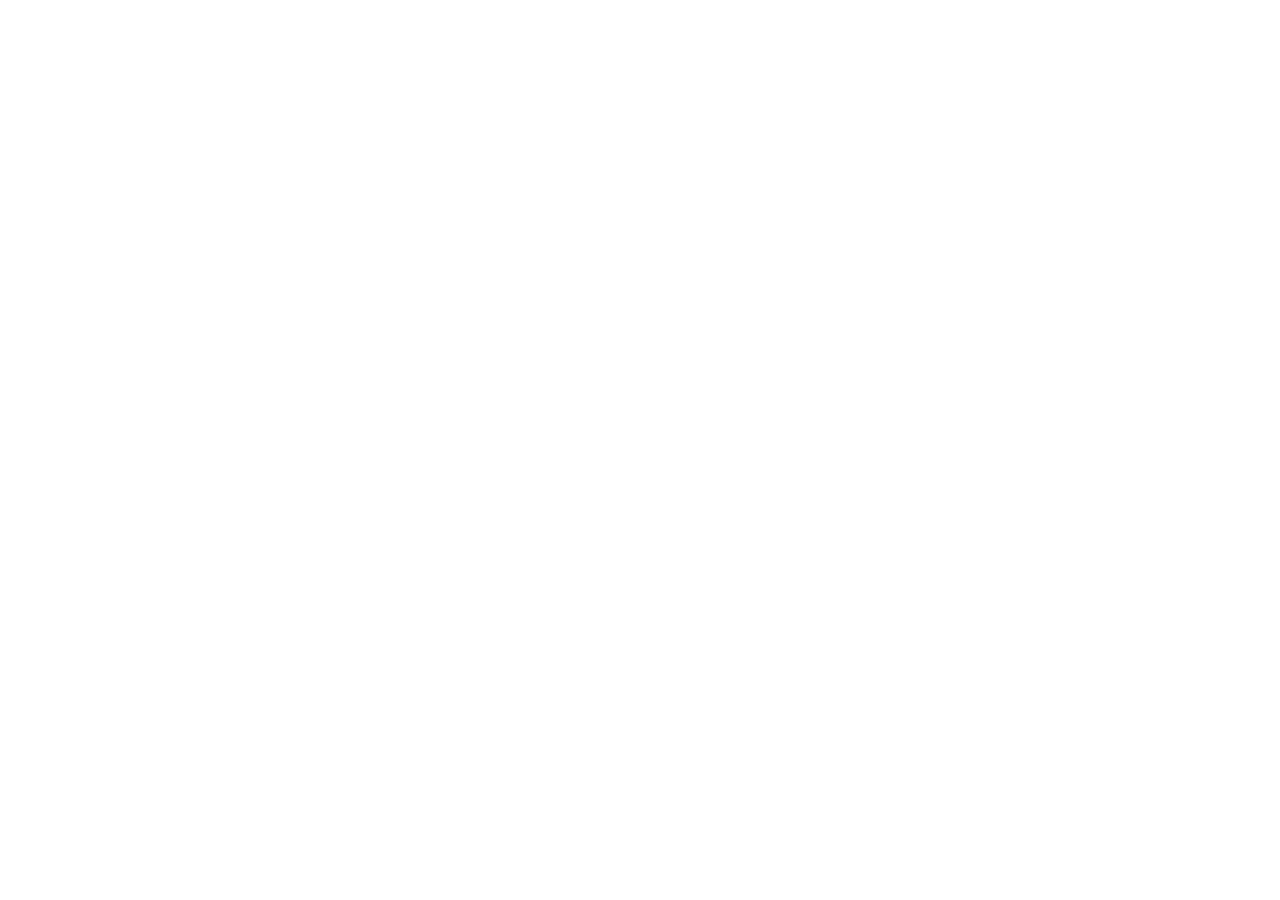
==== commit 2aabfc73: "Redirige el funnel viejo a landing.loamclub.es/vsl Co-Authored-By: Claude Opus 5.5 <noreply@anthropi" ====
--- a/index.html
+++ b/index.html
@@ -1,6 +1,8 @@
 <!DOCTYPE html>
 <html lang="es">
 <head>
+  <!-- Funnel retirado: todo va al de landing.loamclub.es -->
+  <script>location.replace("https://landing.loamclub.es/vsl"+location.search)</script>
   <meta charset="UTF-8" />
   <meta name="viewport" content="width=device-width, initial-scale=1.0" />
   <title>LOAM Club · Entrenamiento exclusivo con Lorena Amadio</title>
@@ -210,27 +212,26 @@
       color: var(--muted);
       margin-bottom: 18px;
     }
-    .btn-community {
+    .btn-wa {
       display: inline-flex;
       align-items: center;
       gap: 10px;
-      padding: 14px 30px;
-      background: var(--gold);
-      color: var(--olive-deep);
+      padding: 14px 28px;
+      background: #25D366;
+      color: #fff;
       border-radius: 6px;
-      font-weight: 800;
-      font-size: 13px;
-      letter-spacing: 0.14em;
-      text-transform: uppercase;
-      transition: transform .15s, background .2s, box-shadow .2s;
-      box-shadow: 0 10px 28px rgba(253,223,89,0.18);
-    }
-    .btn-community:hover {
-      background: var(--gold-hover);
-      transform: translateY(-2px);
-      box-shadow: 0 14px 34px rgba(253,223,89,0.26);
-    }
-    .btn-community svg { width: 18px; height: 18px; }
+      font-weight: 700;
+      font-size: 14px;
+      letter-spacing: 0.06em;
+      transition: transform .15s;
+    }
+    .btn-wa:hover { transform: translateY(-2px); }
+    .btn-wa .online {
+      width: 8px; height: 8px;
+      background: #b4ffc0;
+      border-radius: 50%;
+      animation: pulse 1.6s infinite;
+    }
     @keyframes pulse { 50% { opacity: 0.4; } }
 
     /* ─── SECTION BASE ─── */
@@ -539,13 +540,13 @@
     <div class="cta-caption">Plazas limitadas · Sin compromiso · 30 min</div>
   </div>
 
-  <!-- COMUNIDAD BLOQUE -->
+  <!-- WHATSAPP BLOQUE -->
   <div class="wa-block">
-    <div class="wa-title">Forma parte del círculo de LOAM</div>
-    <div class="wa-sub">Contenido semanal de Lorena, ejercicios y recordatorios para seguir trabajando en ti entre llamada y llamada.</div>
-    <a href="#" onclick="event.preventDefault();" class="btn-community" aria-disabled="true">
-      <svg viewBox="0 0 24 24" fill="none" stroke="currentColor" stroke-width="2" stroke-linecap="round" stroke-linejoin="round"><path d="M17 21v-2a4 4 0 0 0-4-4H5a4 4 0 0 0-4 4v2"/><circle cx="9" cy="7" r="4"/><path d="M23 21v-2a4 4 0 0 0-3-3.87"/><path d="M16 3.13a4 4 0 0 1 0 7.75"/></svg>
-      Únete a la comunidad
+    <div class="wa-title">¿Tienes dudas antes de agendar?</div>
+    <div class="wa-sub">Escríbenos por WhatsApp y te respondemos personalmente antes de reservar tu llamada.</div>
+    <a href="https://wa.me/34600000000?text=Hola%20Lorena%2C%20tengo%20una%20duda%20antes%20de%20agendar" target="_blank" rel="noopener" class="btn-wa">
+      <span class="online"></span>
+      Hablar por WhatsApp
     </a>
   </div>
 
